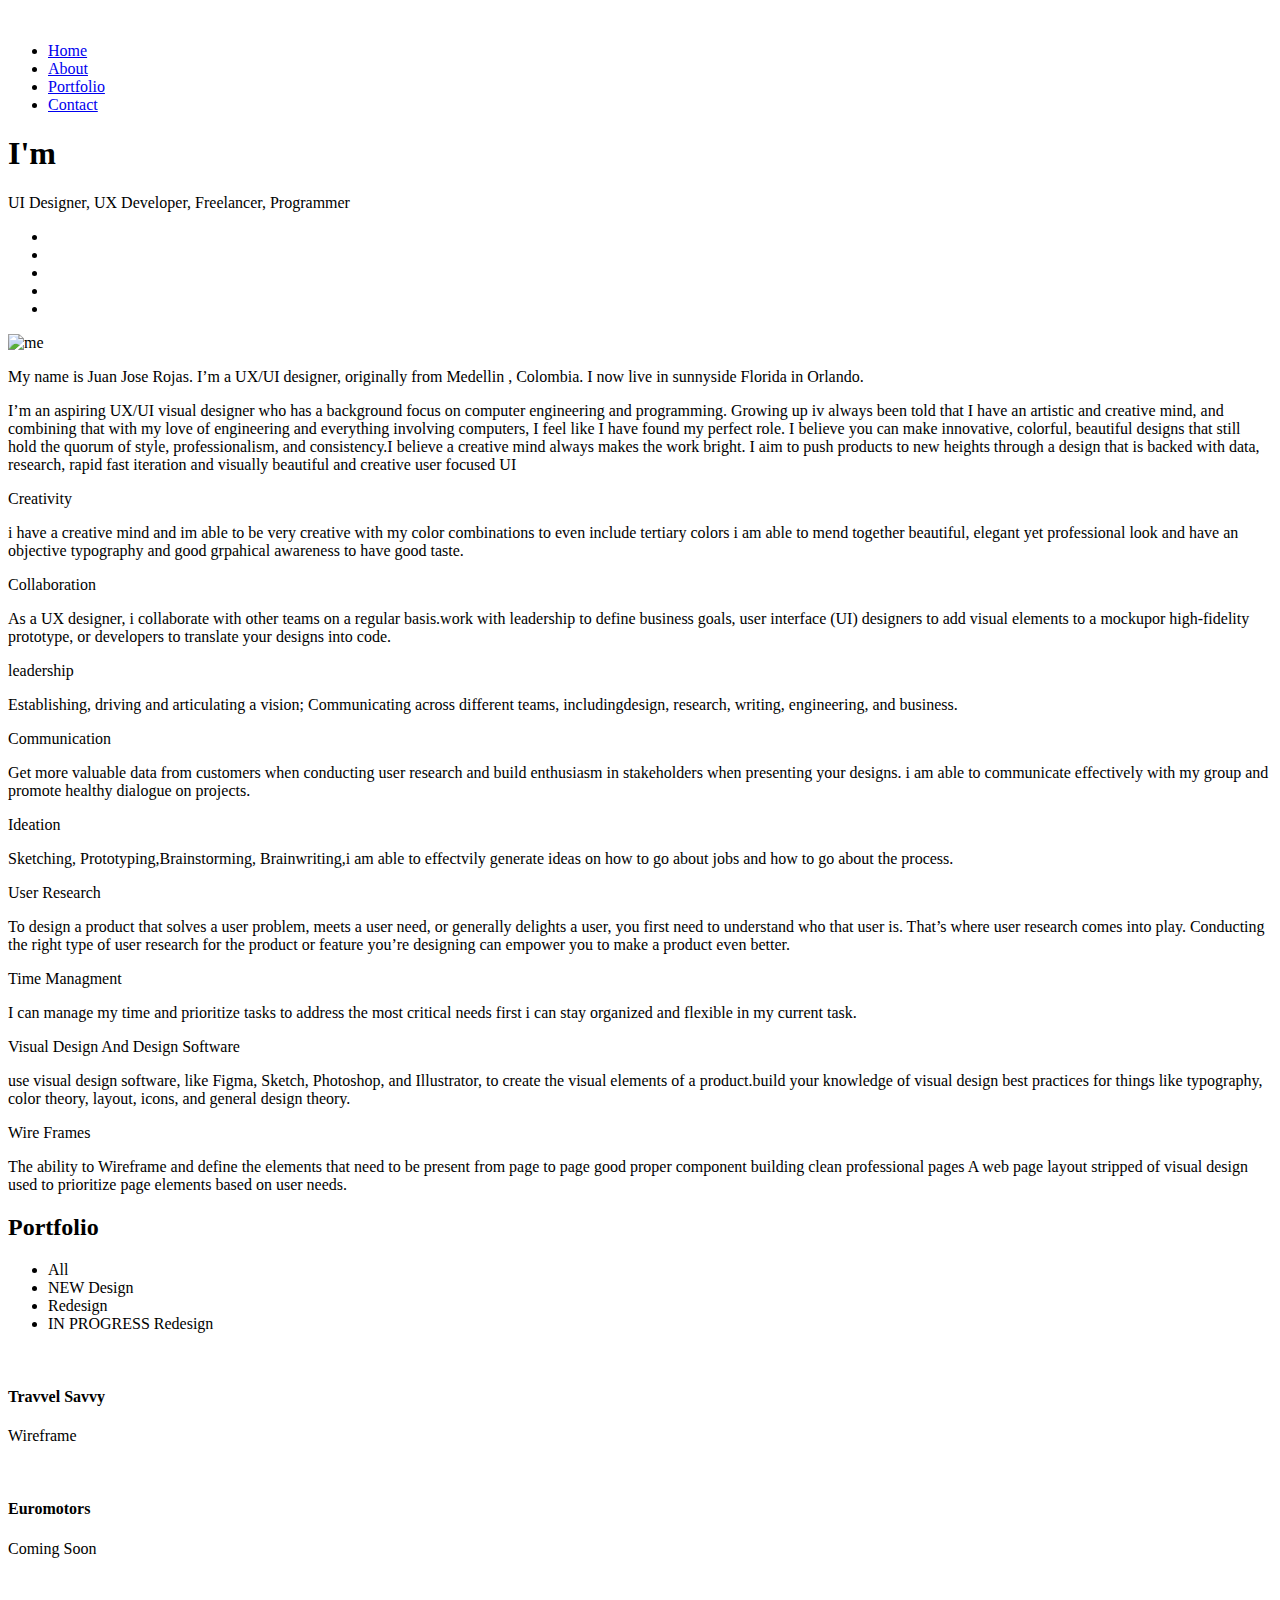
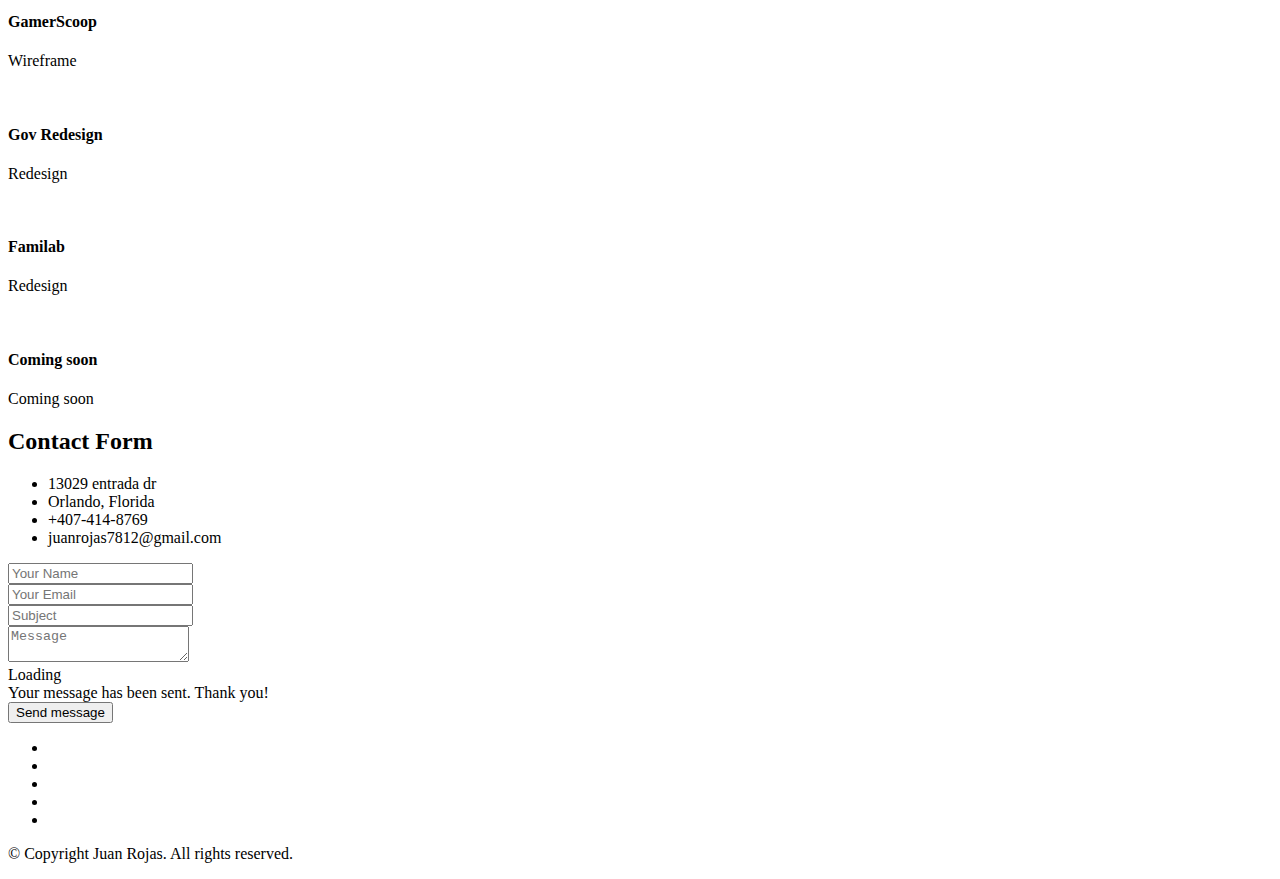
==== index.html @ ee9a3622 "so it begins..... again" ====
<!DOCTYPE html>
<html lang="en">

<head>
  <meta charset="utf-8">
  <meta content="width=device-width, initial-scale=1.0" name="viewport">

  <title>Folio Bootstrap Template - Index</title>
  <meta content="" name="description">
  <meta content="" name="keywords">

  <!-- Favicons -->
  <link href="assets/img/favicon.png" rel="icon">
  <link href="assets/img/apple-touch-icon.png" rel="apple-touch-icon">

  <!-- Google Fonts -->
  <link href="https://fonts.googleapis.com/css?family=Poppins:300,300i,400,400i,500,500i,600,600i,700,700i|Playfair+Display:400,400i,500,500i,600,600i,700,700i,900,900i" rel="stylesheet">

  <!-- Vendor CSS Files -->
  <link href="assets/vendor/bootstrap/css/bootstrap.min.css" rel="stylesheet">
  <link href="assets/vendor/bootstrap-icons/bootstrap-icons.css" rel="stylesheet">
  <link href="assets/vendor/boxicons/css/boxicons.min.css" rel="stylesheet">
  <link href="assets/vendor/glightbox/css/glightbox.min.css" rel="stylesheet">
  <link href="assets/vendor/swiper/swiper-bundle.min.css" rel="stylesheet">

  <!-- Template Main CSS File -->
  <link href="assets/css/style.css" rel="stylesheet">

  
</head>

<body>

  <!-- ======= Header ======= -->
    <header id="header" class="fixed-top ">
      <div class="container d-flex align-items-center justify-content-between">
  
        <a href="INICIO.html" class="logo"><img src="assets/img/logo (2).png" alt="" class="img-fluid"></a>
        <!-- Uncomment below if you prefer to use an text logo -->
        <!-- <h1 class="logo"><a href="index.html">Folio</a></h1> -->
  
        <nav id="navbar" class="navbar">
          <ul>
            <li><a class="nav-link scrollto active" href="#hero">Home</a></li>
            <li><a class="nav-link scrollto" href="#about">About</a></li>
            <li><a class="nav-link  scrollto" href="#portfolio">Portfolio</a></li>
            <li><a class="nav-link scrollto" href="#contact">Contact</a></li>
          </ul>
          <i class="bi bi-list mobile-nav-toggle"></i>
        </nav><!-- .navbar -->
  
      </div>
    </header><!-- End Header -->
  <!-- End Header -->

  <!-- ======= Hero Section ======= -->
  <div id="hero" class="home">

    <div class="container">
      <div class="hero-content">
        <h1>I'm <span class="typed" data-typed-items="Juan Rojas, An UI Designer, An UX Developer, A Freelancer, A Programmer"></span></h1>
        <p> UI Designer, UX Developer, Freelancer, Programmer</p>

        <ul class="list-unstyled list-social">
          <li><a href="https://medium.com/@juanrojas7812/about"><i class="bi bi-medium"></i></a></li>
          <li><a href="https://dribbble.com/rojas_design"><i class="bi bi-dribbble"></i></a></li>
          <li><a href="https://twitter.com/designrojas1"><i class="bi bi-twitter"></i></a></li>
          <li><a href="https://www.instagram.com/rojas_design1/"><i class="bi bi-instagram"></i></a></li>
          <li><a href="https://www.linkedin.com/in/juan-rojas444/"><i class="bi bi-linkedin"></i></a></li>
        </ul>
      </div>
    </div>
  </div><!-- End Hero -->

  <main id="main">

    <!-- ======= About Section ======= -->
    <div id="about" class="paddsection">
      <div class="container">
        <div class="row justify-content-between">

          <div class="col-lg-4 ">
            <div class="div-img-bg">
              <div class="about-img">
                <img src="assets/img/profilepic4_auto_x2 (2).jpg"  class="img-responsive" alt="me">
              </div>
            </div>
          </div>

          <div class="col-lg-7">
            <div class="about-descr">

              <p class="p-heading">My name is Juan Jose Rojas. I’m a UX/UI designer, originally from Medellin , Colombia. I now live in sunnyside Florida in Orlando.</p>
              <p class="separator">I’m an aspiring UX/UI visual designer who has a background  focus on computer engineering and programming. Growing up iv always been told that I have an artistic and creative mind, and combining that with my love of engineering and everything involving computers, I feel like I have found my perfect role. I believe you can make innovative, colorful, beautiful designs that still hold the quorum of style, professionalism, and consistency.I believe a creative mind always makes the work bright. I aim to push products to new heights through a design that is backed with data, research, rapid fast iteration and visually beautiful and creative user focused UI </p>

            </div>

          </div>
        </div>
      </div>
    </div><!-- End About Section -->

    <!-- ======= Services Section ======= -->
    <div id="services">
      <div class="container">

        <div class="services-slider swiper" data-aos="fade-up" data-aos-delay="100">
          <div class="swiper-wrapper">

            <div class="swiper-slide">
              <div class="services-block">
                <i class="bi bi-newspaper"></i>
                <span>Creativity</span>
                <p class="separator">i have a creative mind and im able to be very creative with my color combinations to even include
                  tertiary colors i am able to mend together beautiful, elegant yet professional look and have an
                  objective typography and good grpahical awareness to have good taste.</p>
              </div>
            </div><!-- End testimonial item -->

            <div class="swiper-slide">
              <div class="services-block">
                <i class="bi bi-clipboard-check"></i>
                <span>Collaboration</span>
                <p class="separator">As a UX designer, i  collaborate with other
                  teams on a regular basis.work with leadership to define business goals, user interface (UI)
                  designers to add visual elements to a mockupor high-fidelity prototype, or developers to
                  translate your designs into code. </p>
              </div>
            </div><!-- End testimonial item -->

            <div class="swiper-slide">
              <div class="services-block">
                <i class="bi bi-bar-chart"></i>
                <span>leadership</span>
                <p class="separator">Establishing, driving and articulating a vision; Communicating across different teams, 
                  includingdesign, research, writing, engineering, and business.</p>
              </div>
            </div><!-- End testimonial item -->

            <div class="swiper-slide">
              <div class="services-block">
                <i class="bi bi-binoculars"></i>
                <span>Communication</span>
                <p class="separator">Get more valuable data from customers when conducting user research and build enthusiasm
                  in stakeholders when presenting your designs. i am able to communicate effectively with my group
                  and promote healthy dialogue on projects. </p>
              </div>
            </div><!-- End testimonial item -->

            <div class="swiper-slide">
              <div class="services-block">
                <i class="bi bi-brightness-high"></i>
                <span>Ideation</span>
                <p class="separator"> Sketching, Prototyping,Brainstorming, Brainwriting,i am able to effectvily generate ideas on how to 
                  go about jobs and how to go about the process.</p>
              </div>
            </div><!-- End testimonial item -->

            <div class="swiper-slide">
              <div class="services-block">
                <i class="bi bi-brightness-high"></i>
                <span>User Research</span>
                <p class="separator"> To design a product that solves a user problem, meets a user need, or generally delights a user, 
                  you first need to understand who that user is. That’s where user research comes into play.
                  Conducting the right type of user research for the product or feature you’re designing can
                  empower you to make a product even better.</p>
              </div>
            </div><!-- End testimonial item -->

            <div class="swiper-slide">
              <div class="services-block">
                <i class="bi bi-brightness-high"></i>
                <span>Time Managment</span>
                <p class="separator"> I can manage my time and prioritize tasks to address the most critical needs first i can stay organized
                  and flexible in my current task.</p>
              </div>
            </div><!-- End testimonial item -->

            <div class="swiper-slide">
              <div class="services-block">
                <i class="bi bi-brightness-high"></i>
                <span>Visual Design And Design Software</span>
                <p class="separator">use visual design software, like Figma, Sketch, Photoshop, and Illustrator, to create
                  the visual elements of a product.build your knowledge of visual design best practices for things
                  like typography, color theory, layout, icons, and general design theory.</p>
              </div>
            </div><!-- End testimonial item -->

            <div class="swiper-slide">
              <div class="services-block">
                <i class="bi bi-calendar4-week"></i>
                <span>Wire Frames</span>
                <p class="separator">The ability to Wireframe and define the elements that need to be present from page to
                  page good proper component building clean professional pages A web page layout stripped of visual design
                  used to prioritize page elements based on user needs. </p>
              </div>
            </div><!-- End testimonial item -->

          </div>
          <div class="swiper-pagination"></div>
        </div>

      </div>

    </div><!-- End Services Section -->

    <!-- ======= Portfolio Section ======= -->
    <div id="portfolio" class="paddsection">

      <div class="container">
        <div class="section-title text-center">
          <h2> Portfolio</h2>
        </div>
      </div>

      <div class="container">

        <div class="row">
          <div class="col-lg-12 d-flex justify-content-center">
            <ul id="portfolio-flters">
              <li data-filter="*" class="filter-active">All</li>
              <li data-filter=".filter-app">NEW Design</li>
              <li data-filter=".filter-card">Redesign </li>
              <li data-filter=".filter-web">IN PROGRESS Redesign</li>
            </ul>
          </div>
        </div>

        <div class="row portfolio-container">

          <div class="col-lg-4 col-md-6 portfolio-item filter-app">
            <img src="assets/img/travvel_savvy.png" class="img-fluid" alt="">
            <div class="portfolio-info">
              <h4>Travvel Savvy</h4>
              <p>Wireframe</p>
              <a href="assets/img/travelsavvy_hires.png" data-gallery="portfolioGallery" class="portfolio-lightbox preview-link" title="App 1"><i class="bx bx-plus"></i></a>
              <a href="portfolio-details.html" class="details-link" title="More Details"><i class="bx bx-link"></i></a>
            </div>
          </div>

          <div class="col-lg-4 col-md-6 portfolio-item filter-web">
            <img src="assets/img/coming_soon.jpg" class="img-fluid" alt="">
            <div class="portfolio-info">
              <h4>Euromotors </h4>
              <p>Coming Soon</p>
              <a href="assets/img/coming_soon.jpg" data-gallery="portfolioGallery" class="portfolio-lightbox preview-link" title="Web 3"><i class="bx bx-plus"></i></a>
              <a href="portfolio-details5.html" class="details-link" title="More Details"><i class="bx bx-link"></i></a>
            </div>
          </div>

          <div class="col-lg-4 col-md-6 portfolio-item filter-app">
            <img src="assets/img/gamerscoop.png" class="img-fluid" alt="">
            <div class="portfolio-info">
              <h4>GamerScoop</h4>
              <p>Wireframe</p>
              <a href="assets/img/gamerscoop_hires.png" data-gallery="portfolioGallery" class="portfolio-lightbox preview-link" title="App 2"><i class="bx bx-plus"></i></a>
              <a href="portfolio-details2.html" class="details-link" title="More Details"><i class="bx bx-link"></i></a>
            </div>
          </div>

          <div class="col-lg-4 col-md-6 portfolio-item filter-card">
            <img src="assets/img/gov_redesign.png" class="img-fluid" alt="">
            <div class="portfolio-info">
              <h4>Gov Redesign</h4>
              <p>Redesign</p>
              <a href="assets/img/gov_redesign.png" data-gallery="portfolioGallery" class="portfolio-lightbox preview-link" title="Card 2"><i class="bx bx-plus"></i></a>
              <a href="portfolio-details3.html" class="details-link" title="More Details"><i class="bx bx-link"></i></a>
            </div>
          </div>

          <div class="col-lg-4 col-md-6 portfolio-item filter-card">
            <img src="assets/img/fami_lab.png" class="img-fluid" alt="">
            <div class="portfolio-info">
              <h4>Familab</h4>
              <p>Redesign</p>
              <a href="assets/img/fami_lab.png" data-gallery="portfolioGallery" class="portfolio-lightbox preview-link" title="Card 2"><i class="bx bx-plus"></i></a>
              <a href="portfolio-details4.html" class="details-link" title="More Details"><i class="bx bx-link"></i></a>
            </div>
          </div>

          <div class="col-lg-4 col-md-6 portfolio-item filter-web">
            <img src="assets/img/coming_soon.jpg" class="img-fluid" alt="">
            <div class="portfolio-info">
              <h4>Coming soon </h4>
              <p>Coming soon</p>
              <a href="assets/img/coming_soon.jpg" data-gallery="portfolioGallery" class="portfolio-lightbox preview-link" title="Web 2"><i class="bx bx-plus"></i></a>
              <a href="portfolio-details6.html" class="details-link" title="More Details"><i class="bx bx-link"></i></a>
            </div>
          </div>



        </div>

      </div>

    </div><!-- End Portfolio Section -->

    <!-- ======= Contact Section ======= -->
    <div id="contact" class="paddsection">
      <div class="container">
        <div class="contact-block1">
          <div class="row">

            <div class="col-lg-6">
              <div class="contact-contact">

                <h2 class="mb-30"> Contact Form</h2>

                <ul class="contact-details">
                  <li><span>13029 entrada dr</span></li>
                  <li><span>Orlando, Florida</span></li>
                  <li><span>+407-414-8769</span></li>
                  <li><span>juanrojas7812@gmail.com</span></li>
                </ul>

              </div>
            </div>

            <div class="col-lg-6">
              <form action="forms/contact.php" method="post" role="form" class="php-email-form">
                <div class="row gy-3">

                  <div class="col-lg-6">
                    <div class="form-group contact-block1">
                      <input type="text" name="name" class="form-control" id="name" placeholder="Your Name" required>
                    </div>
                  </div>

                  <div class="col-lg-6">
                    <div class="form-group">
                      <input type="email" class="form-control" name="email" id="email" placeholder="Your Email" required>
                    </div>
                  </div>

                  <div class="col-lg-12">
                    <div class="form-group">
                      <input type="text" class="form-control" name="subject" id="subject" placeholder="Subject" required>
                    </div>
                  </div>

                  <div class="col-lg-12">
                    <div class="form-group">
                      <textarea class="form-control" name="message" placeholder="Message" required></textarea>
                    </div>
                  </div>

                  <div class="col-lg-12">
                    <div class="loading">Loading</div>
                    <div class="error-message"></div>
                    <div class="sent-message">Your message has been sent. Thank you!</div>
                  </div>

                  <div class="mt-0">
                    <input type="submit" class="btn btn-defeault btn-send" value="Send message">
                  </div>

                </div>
              </form>
            </div>
          </div>
        </div>
      </div>
    </div><!-- End Contact Section -->

  </main><!-- End #main -->

   <!-- ======= Footer ======= -->
   <div id="footer" class="text-center">
    <div class="container">
      <div class="socials-media text-center">

        <ul class="list-unstyled">
          <li><a href="https://medium.com/@juanrojas7812/about"><i class="bi bi-medium"></i></a></li>
          <li><a href="https://dribbble.com/rojas_design"><i class="bi bi-dribbble"></i></a></li>
          <li><a href="https://twitter.com/designrojas1"><i class="bi bi-twitter"></i></a></li>
          <li><a href="https://www.instagram.com/rojas_design1/"><i class="bi bi-instagram"></i></a></li>
          <li><a href="https://www.linkedin.com/in/juan-rojas444/"><i class="bi bi-linkedin"></i></a></li>
        </ul>

      </div>

      <p>&copy; Copyright Juan Rojas. All rights reserved.</p>

      <div class="credits">

    </div>
  </div><!-- End Footer -->

  <a href="#" class="back-to-top d-flex align-items-center justify-content-center"><i class="bi bi-arrow-up-short"></i></a>

  <!-- Vendor JS Files -->
  <script src="assets/vendor/bootstrap/js/bootstrap.bundle.min.js"></script>
  <script src="assets/vendor/glightbox/js/glightbox.min.js"></script>
  <script src="assets/vendor/isotope-layout/isotope.pkgd.min.js"></script>
  <script src="assets/vendor/swiper/swiper-bundle.min.js"></script>
  <script src="assets/vendor/typed.js/typed.min.js"></script>
  <script src="assets/vendor/php-email-form/validate.js"></script>

  <!-- Template Main JS File -->
  <script src="assets/js/main.js"></script>

</body>

</html>
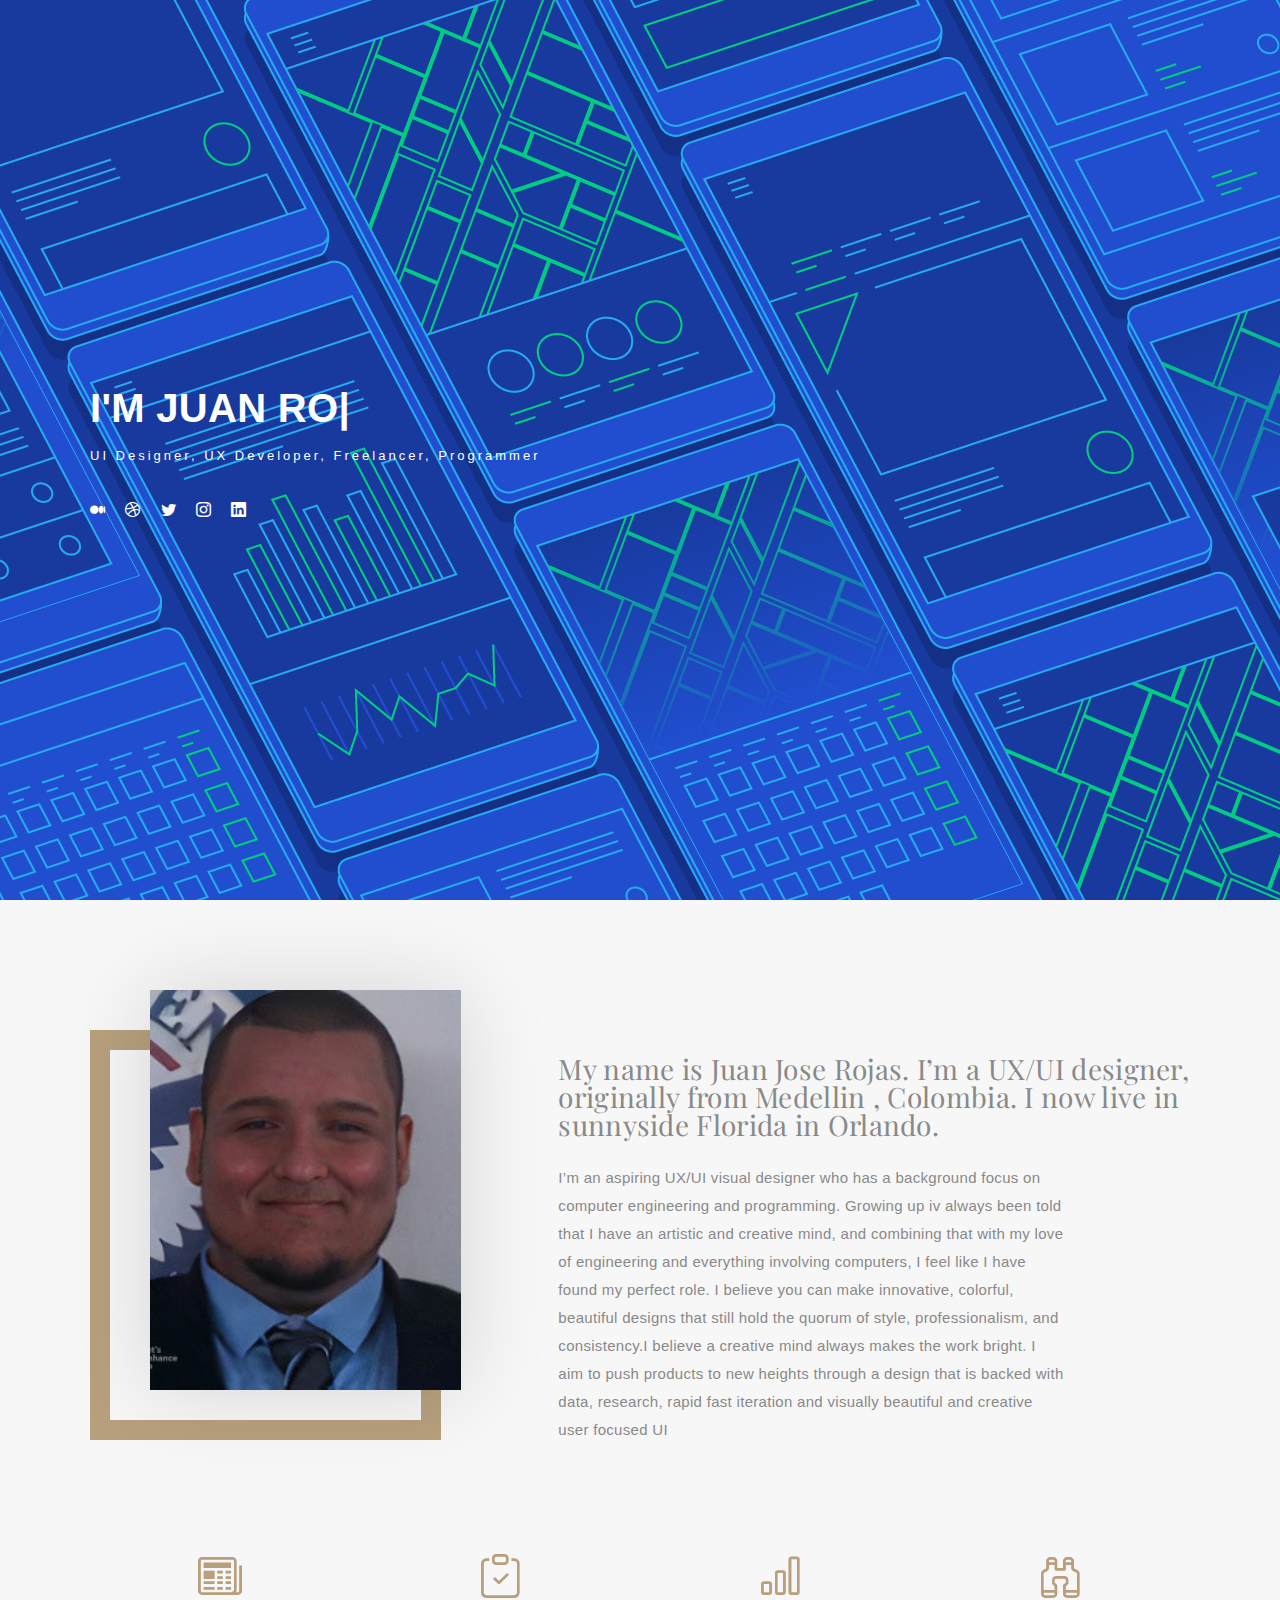
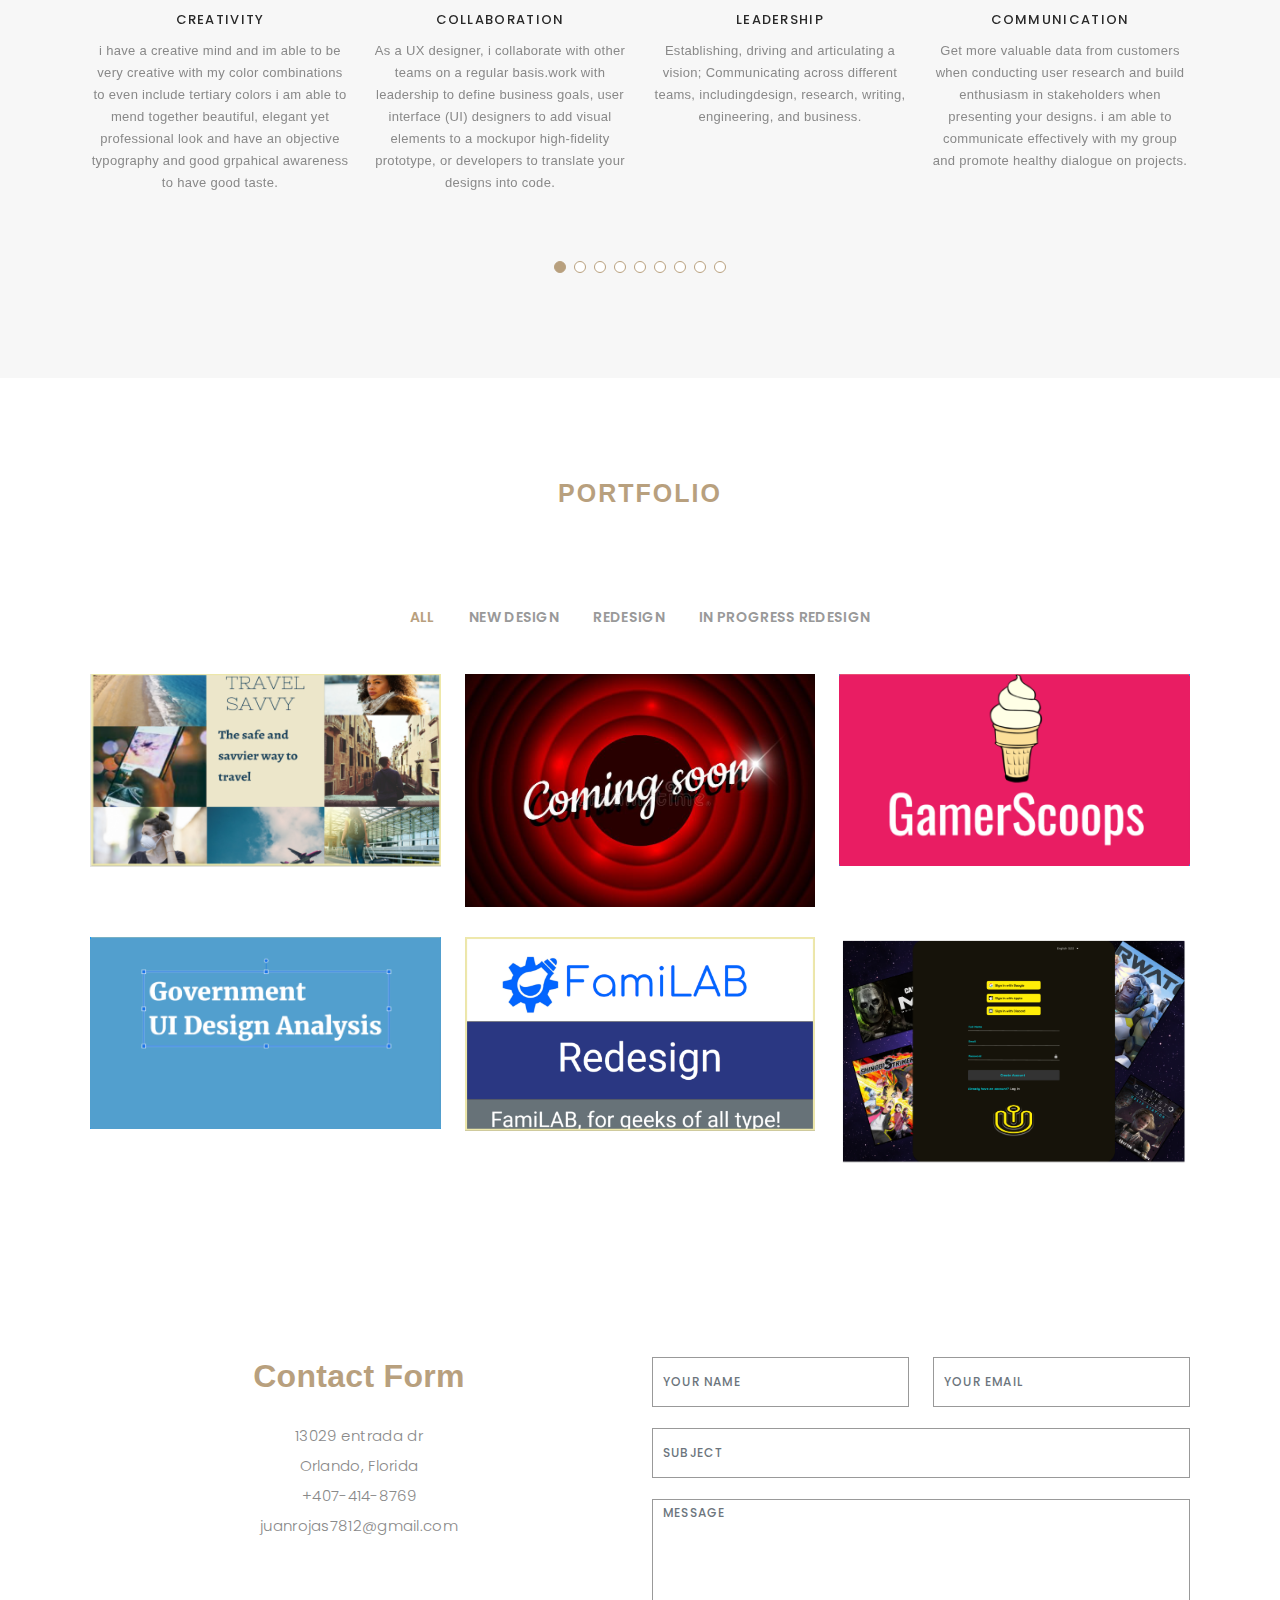
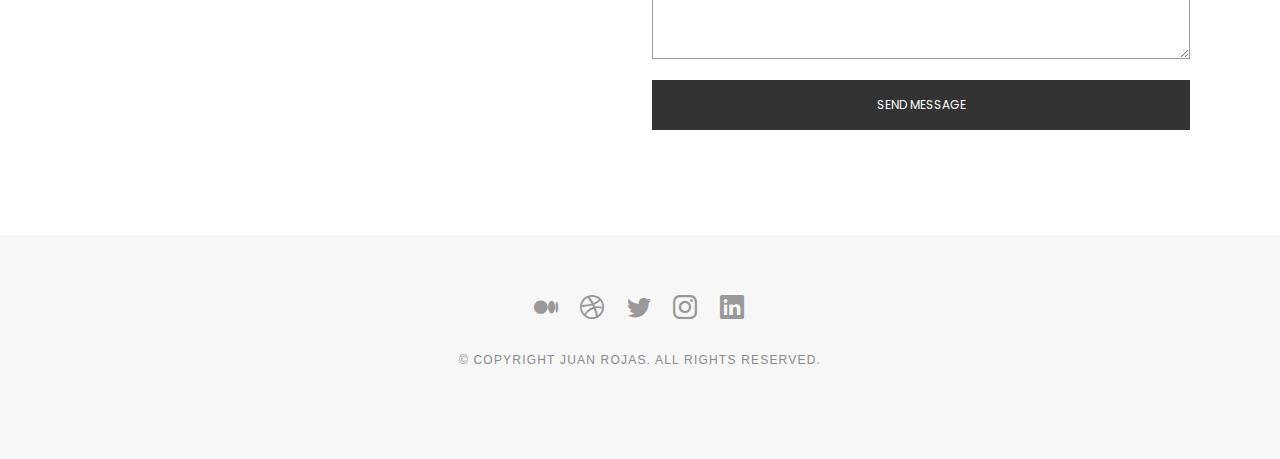
==== commit ec07586f: "lets get cooking" ====
--- a/index.html
+++ b/index.html
@@ -232,7 +232,7 @@
             <img src="assets/img/travvel_savvy.png" class="img-fluid" alt="">
             <div class="portfolio-info">
               <h4>Travvel Savvy</h4>
-              <p>Wireframe</p>
+              <p>Orignial Design </p>
               <a href="assets/img/travelsavvy_hires.png" data-gallery="portfolioGallery" class="portfolio-lightbox preview-link" title="App 1"><i class="bx bx-plus"></i></a>
               <a href="portfolio-details.html" class="details-link" title="More Details"><i class="bx bx-link"></i></a>
             </div>
@@ -242,7 +242,7 @@
             <img src="assets/img/coming_soon.jpg" class="img-fluid" alt="">
             <div class="portfolio-info">
               <h4>Euromotors </h4>
-              <p>Coming Soon</p>
+              <p>Redesign</p>
               <a href="assets/img/coming_soon.jpg" data-gallery="portfolioGallery" class="portfolio-lightbox preview-link" title="Web 3"><i class="bx bx-plus"></i></a>
               <a href="portfolio-details5.html" class="details-link" title="More Details"><i class="bx bx-link"></i></a>
             </div>
@@ -252,7 +252,7 @@
             <img src="assets/img/gamerscoop.png" class="img-fluid" alt="">
             <div class="portfolio-info">
               <h4>GamerScoop</h4>
-              <p>Wireframe</p>
+              <p>original Design</p>
               <a href="assets/img/gamerscoop_hires.png" data-gallery="portfolioGallery" class="portfolio-lightbox preview-link" title="App 2"><i class="bx bx-plus"></i></a>
               <a href="portfolio-details2.html" class="details-link" title="More Details"><i class="bx bx-link"></i></a>
             </div>
@@ -279,11 +279,11 @@
           </div>
 
           <div class="col-lg-4 col-md-6 portfolio-item filter-web">
-            <img src="assets/img/coming_soon.jpg" class="img-fluid" alt="">
-            <div class="portfolio-info">
-              <h4>Coming soon </h4>
-              <p>Coming soon</p>
-              <a href="assets/img/coming_soon.jpg" data-gallery="portfolioGallery" class="portfolio-lightbox preview-link" title="Web 2"><i class="bx bx-plus"></i></a>
+            <img src="assets/img/Sign-up.png" class="img-fluid" alt="">
+            <div class="portfolio-info">
+              <h4>U-Game-U-Play </h4>
+              <p>original Design</p>
+              <a href="assets/img/Sign-up.png" data-gallery="portfolioGallery" class="portfolio-lightbox preview-link" title="Web 2"><i class="bx bx-plus"></i></a>
               <a href="portfolio-details6.html" class="details-link" title="More Details"><i class="bx bx-link"></i></a>
             </div>
           </div>
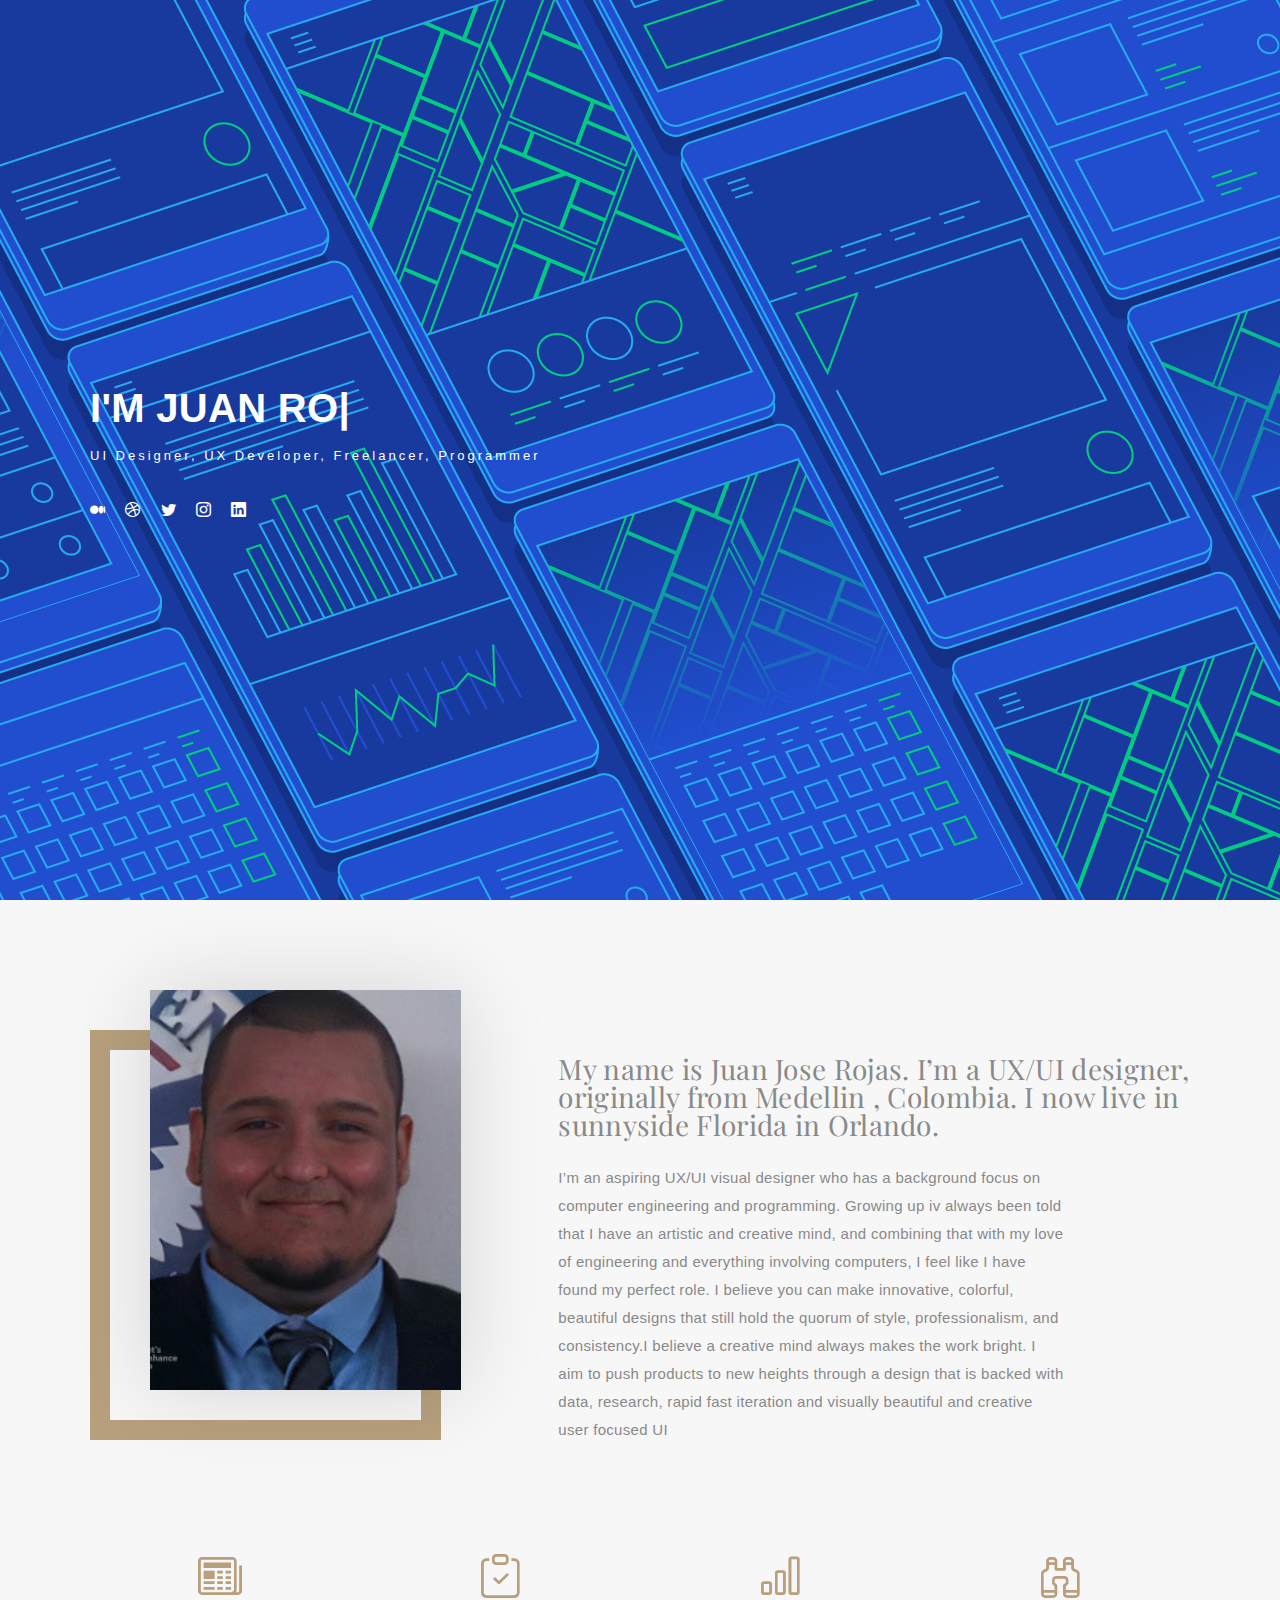
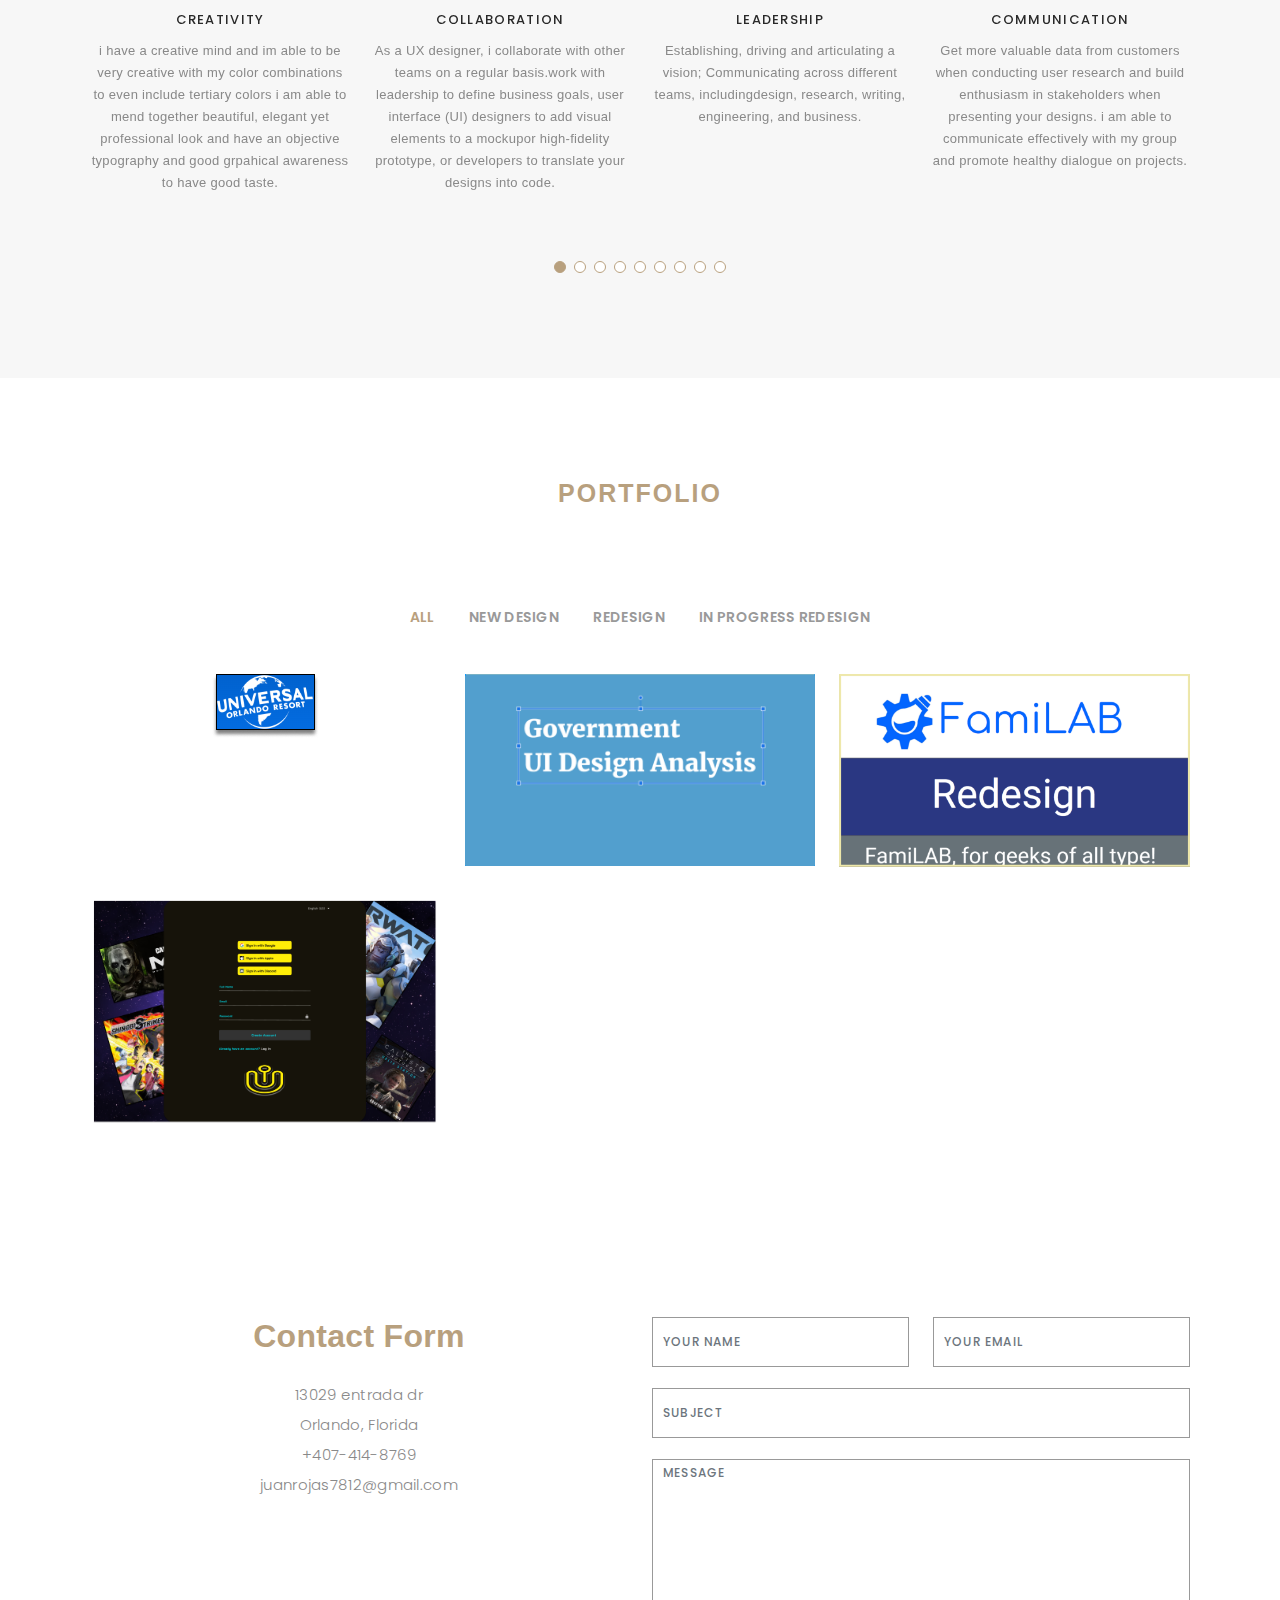
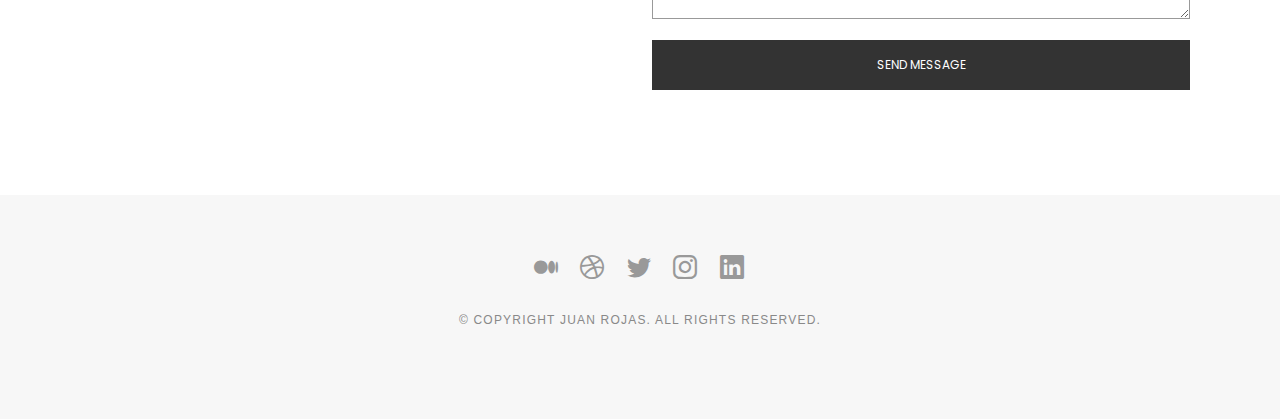
==== commit 019b2301: "all done" ====
--- a/index.html
+++ b/index.html
@@ -228,33 +228,14 @@
 
         <div class="row portfolio-container">
 
-          <div class="col-lg-4 col-md-6 portfolio-item filter-app">
-            <img src="assets/img/travvel_savvy.png" class="img-fluid" alt="">
+
+          <div class="col-lg-4 col-md-6 portfolio-item filter-web">
+            <img src="assets/img/universal logo.png" class="img-fluid" alt="">
             <div class="portfolio-info">
-              <h4>Travvel Savvy</h4>
-              <p>Orignial Design </p>
-              <a href="assets/img/travelsavvy_hires.png" data-gallery="portfolioGallery" class="portfolio-lightbox preview-link" title="App 1"><i class="bx bx-plus"></i></a>
+              <h4>Universal Studios Redesign</h4>
+              <p>Redesign</p>
+              <a href="assets/img/universal logo.png" data-gallery="portfolioGallery" class="portfolio-lightbox preview-link" title="Web 3"><i class="bx bx-plus"></i></a>
               <a href="portfolio-details.html" class="details-link" title="More Details"><i class="bx bx-link"></i></a>
-            </div>
-          </div>
-
-          <div class="col-lg-4 col-md-6 portfolio-item filter-web">
-            <img src="assets/img/coming_soon.jpg" class="img-fluid" alt="">
-            <div class="portfolio-info">
-              <h4>Euromotors </h4>
-              <p>Redesign</p>
-              <a href="assets/img/coming_soon.jpg" data-gallery="portfolioGallery" class="portfolio-lightbox preview-link" title="Web 3"><i class="bx bx-plus"></i></a>
-              <a href="portfolio-details5.html" class="details-link" title="More Details"><i class="bx bx-link"></i></a>
-            </div>
-          </div>
-
-          <div class="col-lg-4 col-md-6 portfolio-item filter-app">
-            <img src="assets/img/gamerscoop.png" class="img-fluid" alt="">
-            <div class="portfolio-info">
-              <h4>GamerScoop</h4>
-              <p>original Design</p>
-              <a href="assets/img/gamerscoop_hires.png" data-gallery="portfolioGallery" class="portfolio-lightbox preview-link" title="App 2"><i class="bx bx-plus"></i></a>
-              <a href="portfolio-details2.html" class="details-link" title="More Details"><i class="bx bx-link"></i></a>
             </div>
           </div>
 
@@ -264,7 +245,7 @@
               <h4>Gov Redesign</h4>
               <p>Redesign</p>
               <a href="assets/img/gov_redesign.png" data-gallery="portfolioGallery" class="portfolio-lightbox preview-link" title="Card 2"><i class="bx bx-plus"></i></a>
-              <a href="portfolio-details3.html" class="details-link" title="More Details"><i class="bx bx-link"></i></a>
+              <a href="portfolio-details2.html" class="details-link" title="More Details"><i class="bx bx-link"></i></a>
             </div>
           </div>
 
@@ -274,7 +255,7 @@
               <h4>Familab</h4>
               <p>Redesign</p>
               <a href="assets/img/fami_lab.png" data-gallery="portfolioGallery" class="portfolio-lightbox preview-link" title="Card 2"><i class="bx bx-plus"></i></a>
-              <a href="portfolio-details4.html" class="details-link" title="More Details"><i class="bx bx-link"></i></a>
+              <a href="portfolio-details3.html" class="details-link" title="More Details"><i class="bx bx-link"></i></a>
             </div>
           </div>
 
@@ -284,7 +265,7 @@
               <h4>U-Game-U-Play </h4>
               <p>original Design</p>
               <a href="assets/img/Sign-up.png" data-gallery="portfolioGallery" class="portfolio-lightbox preview-link" title="Web 2"><i class="bx bx-plus"></i></a>
-              <a href="portfolio-details6.html" class="details-link" title="More Details"><i class="bx bx-link"></i></a>
+              <a href="portfolio-details4.html" class="details-link" title="More Details"><i class="bx bx-link"></i></a>
             </div>
           </div>
 
--- a/assets/css/style.css
+++ b/assets/css/style.css
@@ -692,7 +692,9 @@
   padding-top: 40px;
 }
 .portfolio-details .portfolio-details-slider img {
-  width: 100%;
+  width: 500;
+  height: 300;
+  object-fit: cover;
 }
 .portfolio-details .portfolio-details-slider .swiper-pagination {
   margin-top: 20px;
@@ -959,6 +961,37 @@
   animation: animate 10s linear infinite;
 }
 
+div.pictures3{
+  width: 30%;
+  background: linear-gradient(to bottom right,  #898989, #b8a07e);
+  box-shadow: 0 4px 8px 0 rgba(0, 0, 0, 0.2), 0 6px 20px 0 rgba(0, 0, 0, 0.19);
+  margin-bottom: 25px; 
+  font-family: "Helvetica Neue", sans-serif;
+  flex-wrap: wrap;
+  padding: 20px;
+  position: relative;
+  overflow: hidden;
+  display: flex;
+  justify-content: space-between;
+  height: auto; /* Maintain aspect ratio */
+  flex-direction: row;
+  }
+
+
+div.pictures3:hover img {
+  transform: scale(1.05);
+  margin-right: 10px;
+}
+
+div.pictures3 img {
+  flex: 1; /* Distribute the available space evenly */
+  margin-right: 10px; /* Add spacing between images */
+}
+
+div.pictures3:hover::before {
+  animation: animate 10s linear infinite;
+}
+
 @keyframes animate {
   0% {
     transform: translateX(-100%);
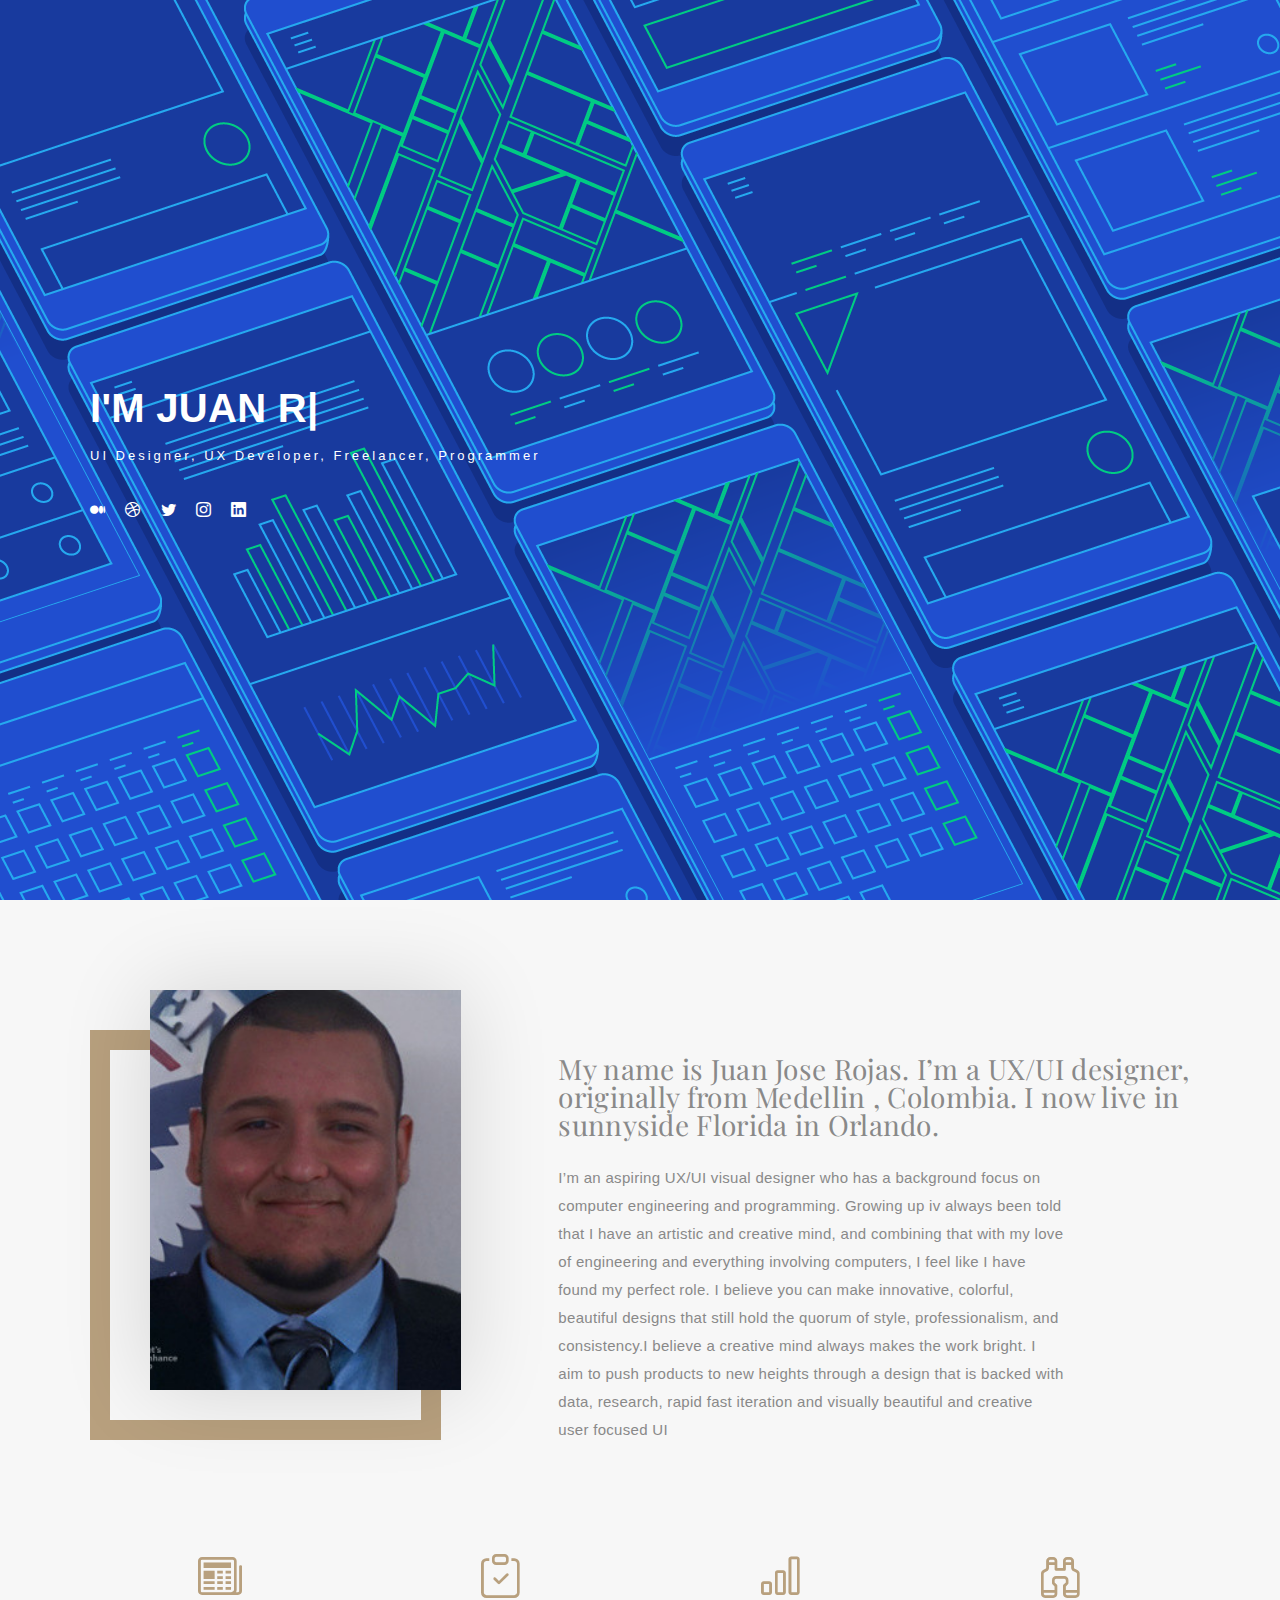
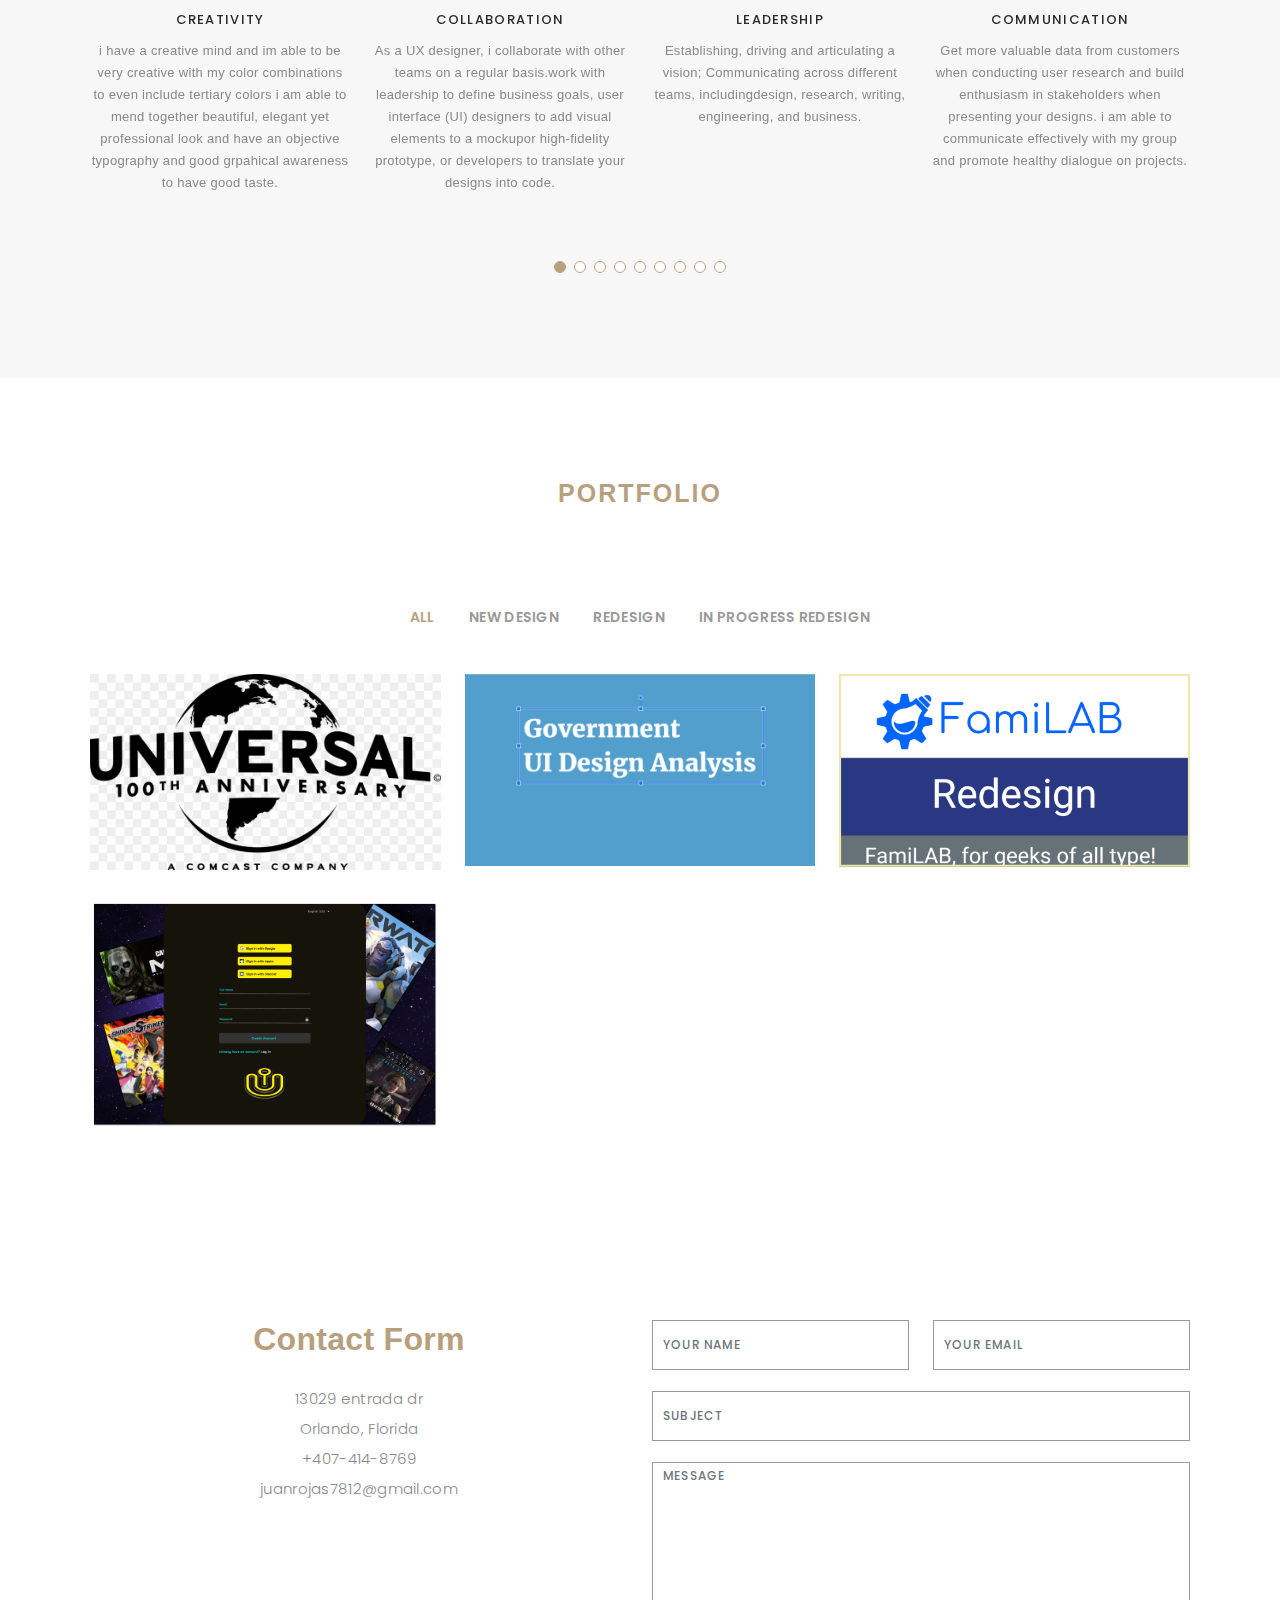
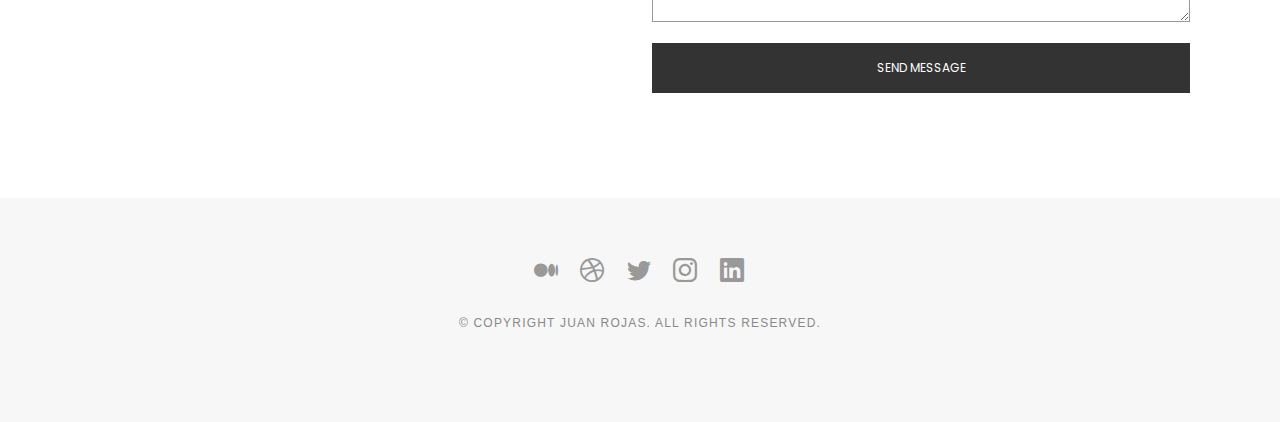
==== commit 018aaca6: "yes" ====
--- a/index.html
+++ b/index.html
@@ -5,7 +5,7 @@
   <meta charset="utf-8">
   <meta content="width=device-width, initial-scale=1.0" name="viewport">
 
-  <title>Folio Bootstrap Template - Index</title>
+  <title>ROJAS PORTFOLIO</title>
   <meta content="" name="description">
   <meta content="" name="keywords">
 
@@ -229,13 +229,13 @@
         <div class="row portfolio-container">
 
 
-          <div class="col-lg-4 col-md-6 portfolio-item filter-web">
-            <img src="assets/img/universal logo.png" class="img-fluid" alt="">
+          <div class="col-lg-4 col-md-6 portfolio-item filter-card">
+            <img src="assets/img/universal-studios-hollywood-universal-pictures-universal-s-islands-of-adventure-youtube-film-studio-png-favpng-3dJh0E64uLvTbvHbJWsaw8R37.jpg" class="img-fluid" alt="">
             <div class="portfolio-info">
               <h4>Universal Studios Redesign</h4>
               <p>Redesign</p>
-              <a href="assets/img/universal logo.png" data-gallery="portfolioGallery" class="portfolio-lightbox preview-link" title="Web 3"><i class="bx bx-plus"></i></a>
-              <a href="portfolio-details.html" class="details-link" title="More Details"><i class="bx bx-link"></i></a>
+              <a href="assets/img/universal-studios-hollywood-universal-pictures-universal-s-islands-of-adventure-youtube-film-studio-png-favpng-3dJh0E64uLvTbvHbJWsaw8R37.jpg" data-gallery="portfolioGallery" class="portfolio-lightbox preview-link" title="card 2"><i class="bx bx-plus"></i></a>
+              <a href="portfolio-details5.html" class="details-link" title="More Details"><i class="bx bx-link"></i></a>
             </div>
           </div>
 
@@ -245,7 +245,7 @@
               <h4>Gov Redesign</h4>
               <p>Redesign</p>
               <a href="assets/img/gov_redesign.png" data-gallery="portfolioGallery" class="portfolio-lightbox preview-link" title="Card 2"><i class="bx bx-plus"></i></a>
-              <a href="portfolio-details2.html" class="details-link" title="More Details"><i class="bx bx-link"></i></a>
+              <a href="portfolio-details3.html" class="details-link" title="More Details"><i class="bx bx-link"></i></a>
             </div>
           </div>
 
@@ -255,17 +255,17 @@
               <h4>Familab</h4>
               <p>Redesign</p>
               <a href="assets/img/fami_lab.png" data-gallery="portfolioGallery" class="portfolio-lightbox preview-link" title="Card 2"><i class="bx bx-plus"></i></a>
-              <a href="portfolio-details3.html" class="details-link" title="More Details"><i class="bx bx-link"></i></a>
-            </div>
-          </div>
-
-          <div class="col-lg-4 col-md-6 portfolio-item filter-web">
+              <a href="portfolio-details4.html" class="details-link" title="More Details"><i class="bx bx-link"></i></a>
+            </div>
+          </div>
+
+          <div class="col-lg-4 col-md-6 portfolio-item filter-app">
             <img src="assets/img/Sign-up.png" class="img-fluid" alt="">
             <div class="portfolio-info">
               <h4>U-Game-U-Play </h4>
               <p>original Design</p>
               <a href="assets/img/Sign-up.png" data-gallery="portfolioGallery" class="portfolio-lightbox preview-link" title="Web 2"><i class="bx bx-plus"></i></a>
-              <a href="portfolio-details4.html" class="details-link" title="More Details"><i class="bx bx-link"></i></a>
+              <a href="portfolio-details6.html" class="details-link" title="More Details"><i class="bx bx-link"></i></a>
             </div>
           </div>
 
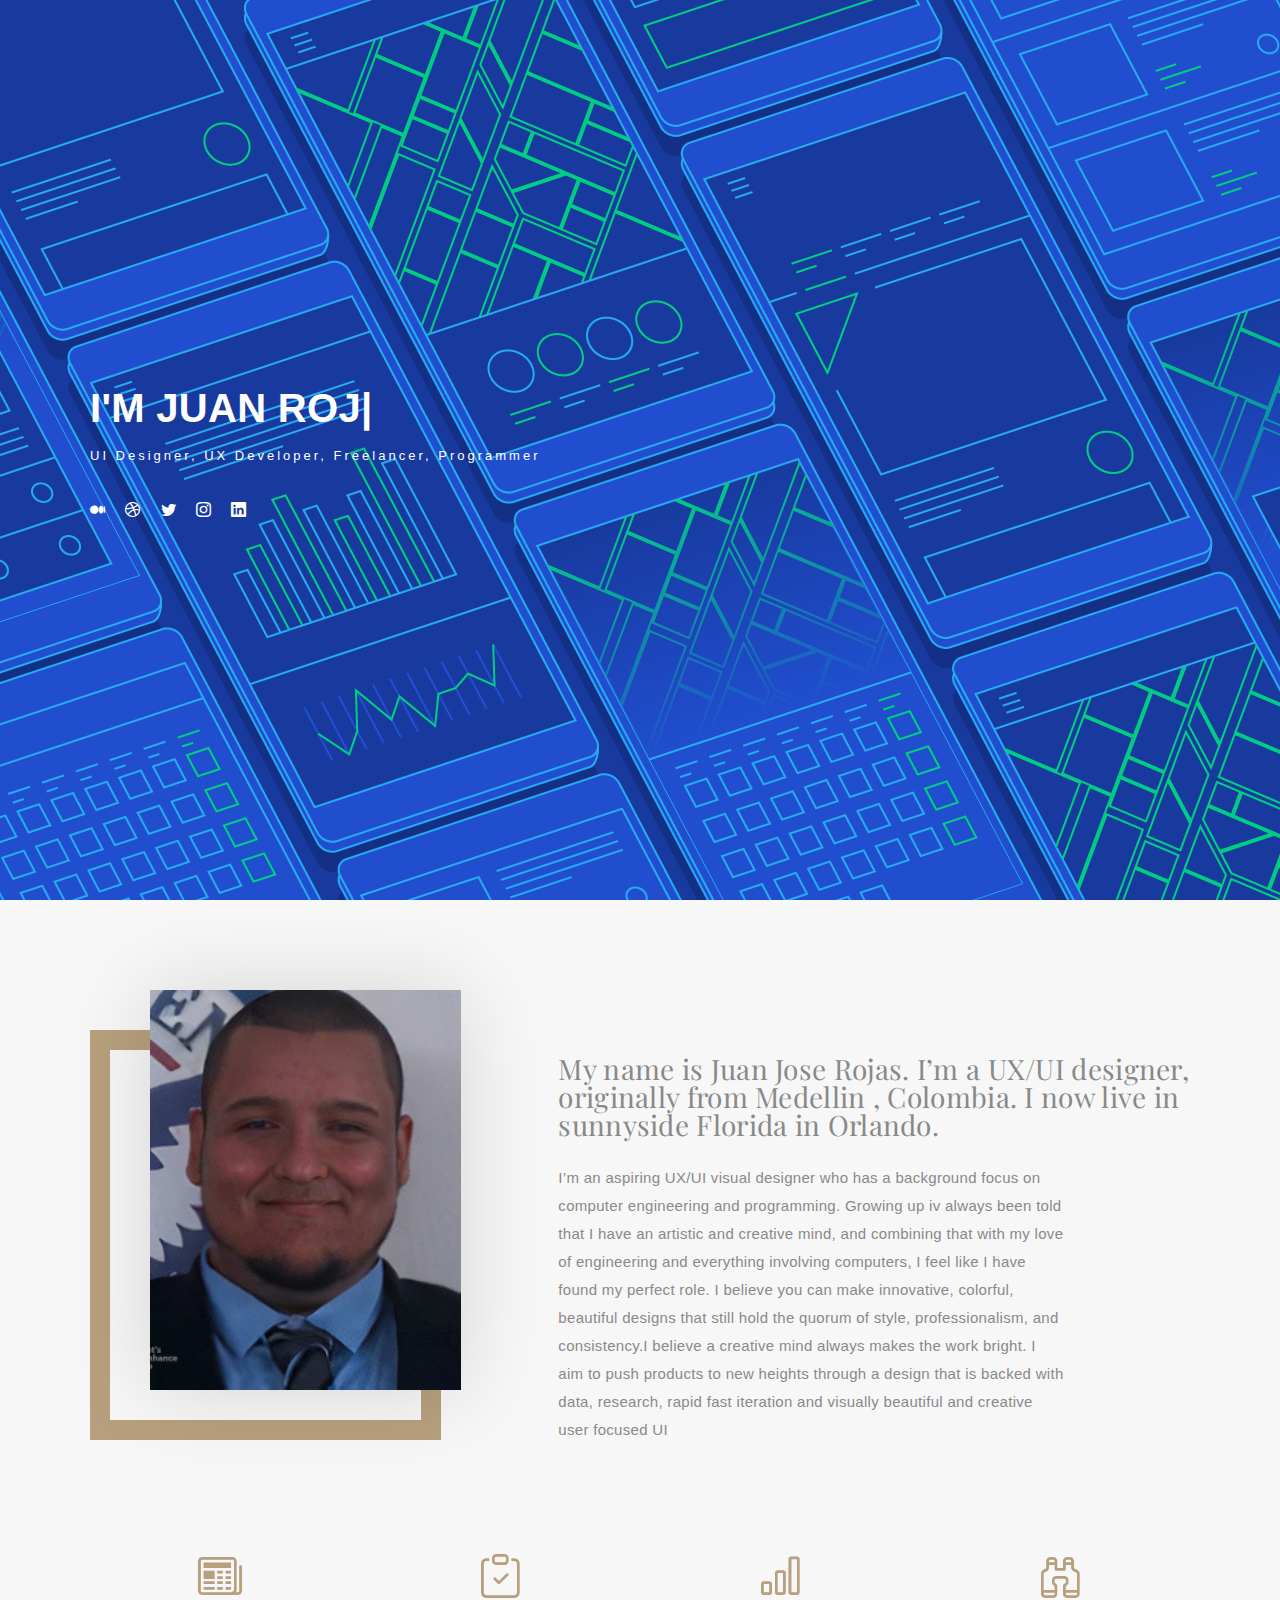
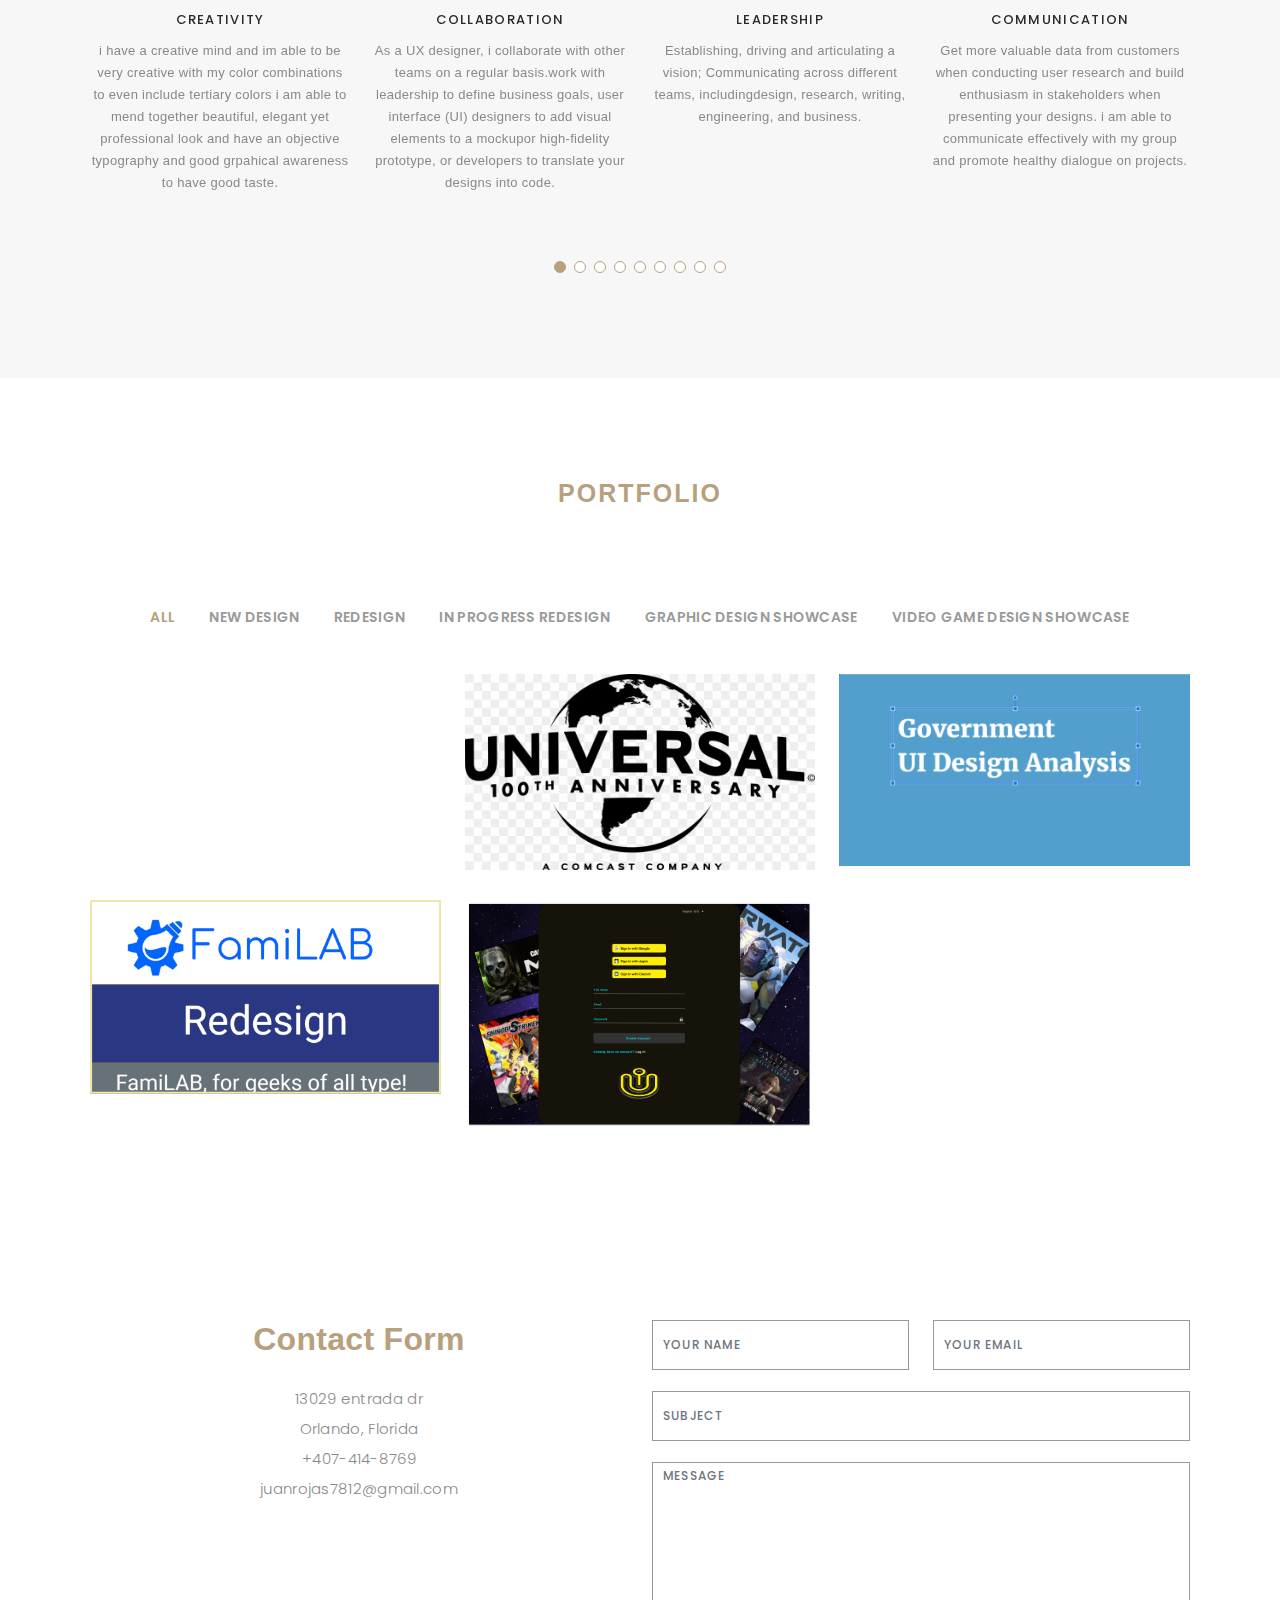
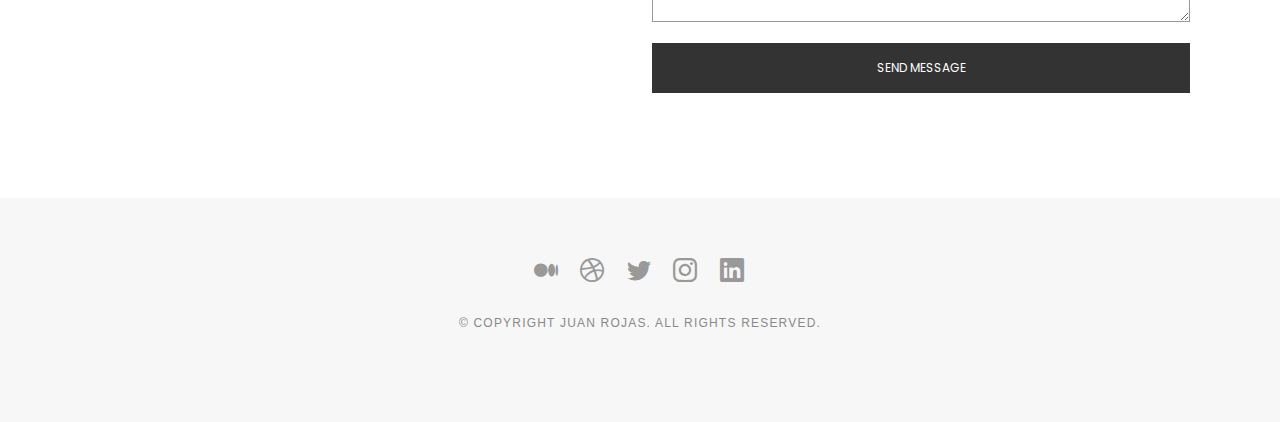
==== commit c6562acd: "work" ====
--- a/index.html
+++ b/index.html
@@ -222,11 +222,23 @@
               <li data-filter=".filter-app">NEW Design</li>
               <li data-filter=".filter-card">Redesign </li>
               <li data-filter=".filter-web">IN PROGRESS Redesign</li>
+              <li data-filter=".filter-graphic">Graphic Design Showcase</li>
+              <li data-filter=".filter-game">Video Game Design Showcase</li>
             </ul>
           </div>
         </div>
 
         <div class="row portfolio-container">
+
+          <div class="col-lg-4 col-md-6 portfolio-item filter-graphic">
+            <img src="assets/img/A4 - 1 (1)-1.png" class="img-fluid" alt="">
+            <div class="portfolio-info">
+              <h4>Quinceañera Designs</h4>
+              <p>Graphic Design Showcase</p>
+              <a href="assets/img/A4 - 1 (1)-1.png" data-gallery="portfolioGallery" class="portfolio-lightbox preview-link" title="card 2"><i class="bx bx-plus"></i></a>
+              <a href="portfolio-details7.html" class="details-link" title="More Details"><i class="bx bx-link"></i></a>
+            </div>
+          </div>
 
 
           <div class="col-lg-4 col-md-6 portfolio-item filter-card">
